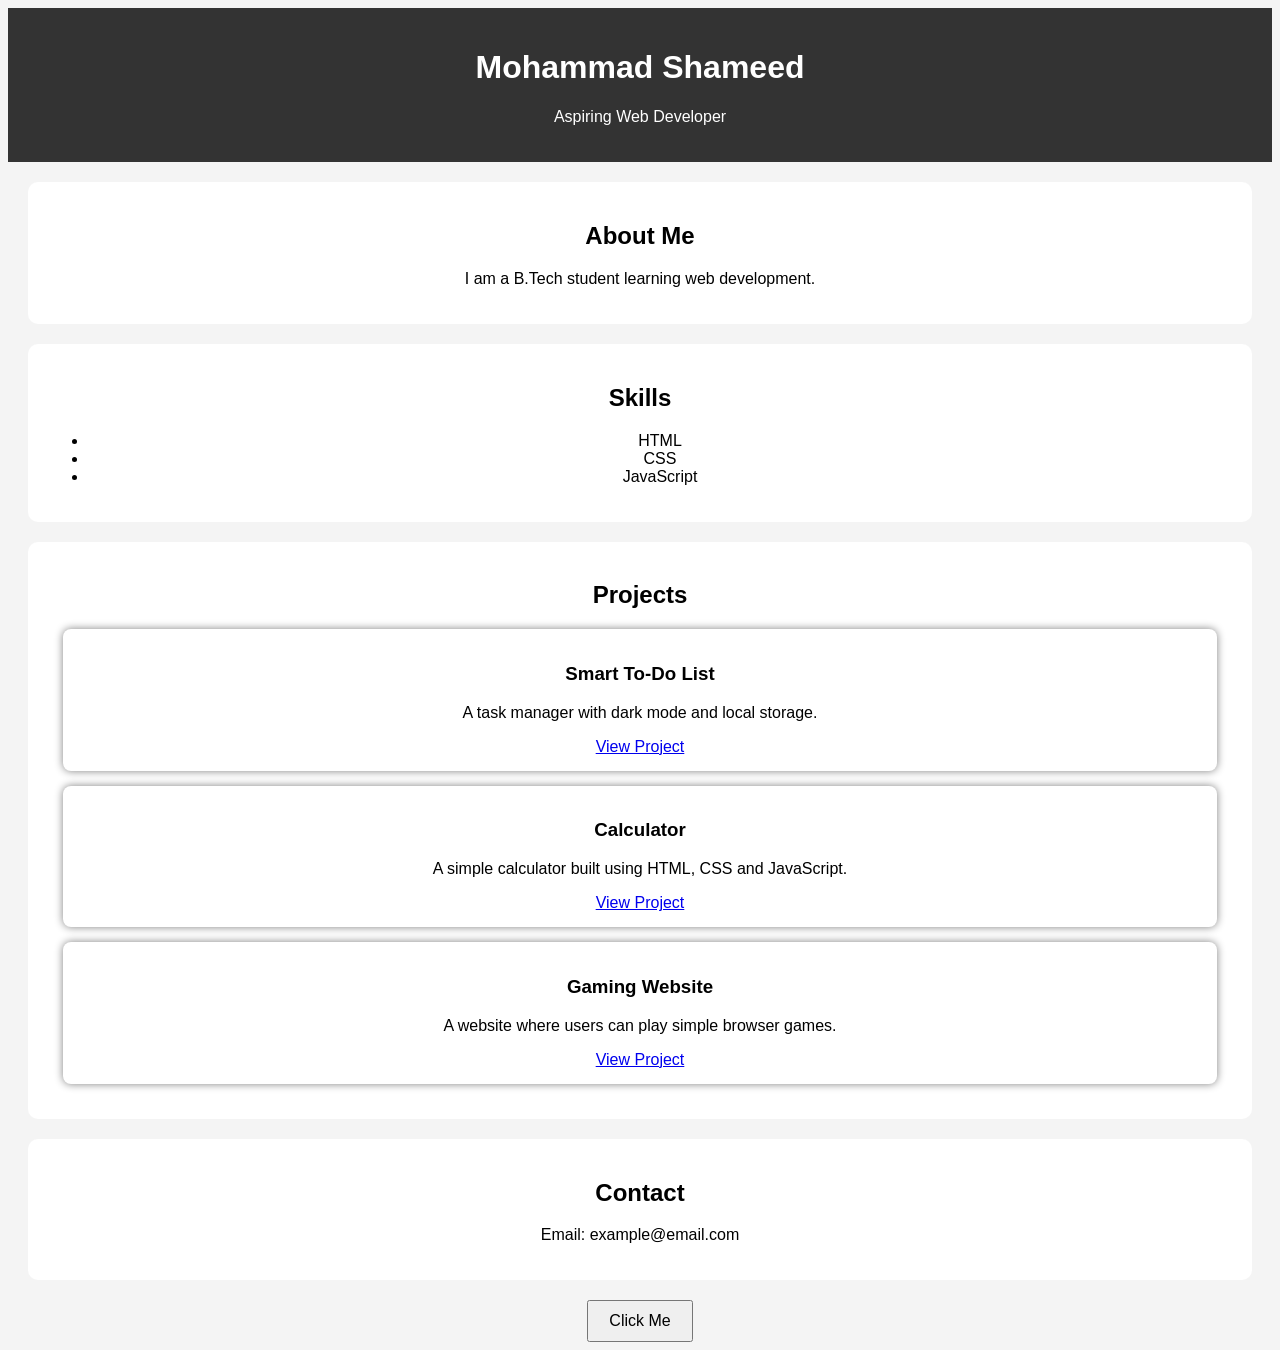
==== index.html @ bf5e6c95 "Add files via upload" ====
<!DOCTYPE html>
<html>
<head>
<title>My Portfolio</title>
<link rel="stylesheet" href="style.css">
</head>

<body>

<header>
<h1>Mohammad Shameed</h1>
<p>Aspiring Web Developer</p>
</header>

<section>
<h2>About Me</h2>
<p>I am a B.Tech student learning web development.</p>
</section>

<section>
<h2>Skills</h2>
<ul>
<li>HTML</li>
<li>CSS</li>
<li>JavaScript</li>
</ul>
</section>

<section>
<h2>Projects</h2>

<div class="project">
<h3>Smart To-Do List</h3>
<p>A task manager with dark mode and local storage.</p>
<a href="smart todo-list/index.html">View Project</a>
</div>

<div class="project">
<h3>Calculator</h3>
<p>A simple calculator built using HTML, CSS and JavaScript.</p>
<a href="#">View Project</a>
</div>

<div class="project">
<h3>Gaming Website</h3>
<p>A website where users can play simple browser games.</p>
<a href="#">View Project</a>
</div>

</section>

<section>
<h2>Contact</h2>
<p>Email: example@email.com</p>
</section>

<button onclick="message()">Click Me</button>

<script src="script.js"></script>

</body>
</html>
---- style.css ----
body{
font-family: Arial;
text-align: center;
background-color:#f4f4f4;
}

header{
background:#333;
color:white;
padding:20px;
}

section{
margin:20px;
padding:20px;
background:white;
border-radius:10px;
}

button{
padding:10px 20px;
font-size:16px;
}

.project{
background:white;
padding:15px;
margin:15px;
border-radius:8px;
box-shadow:0 0 8px gray;
}
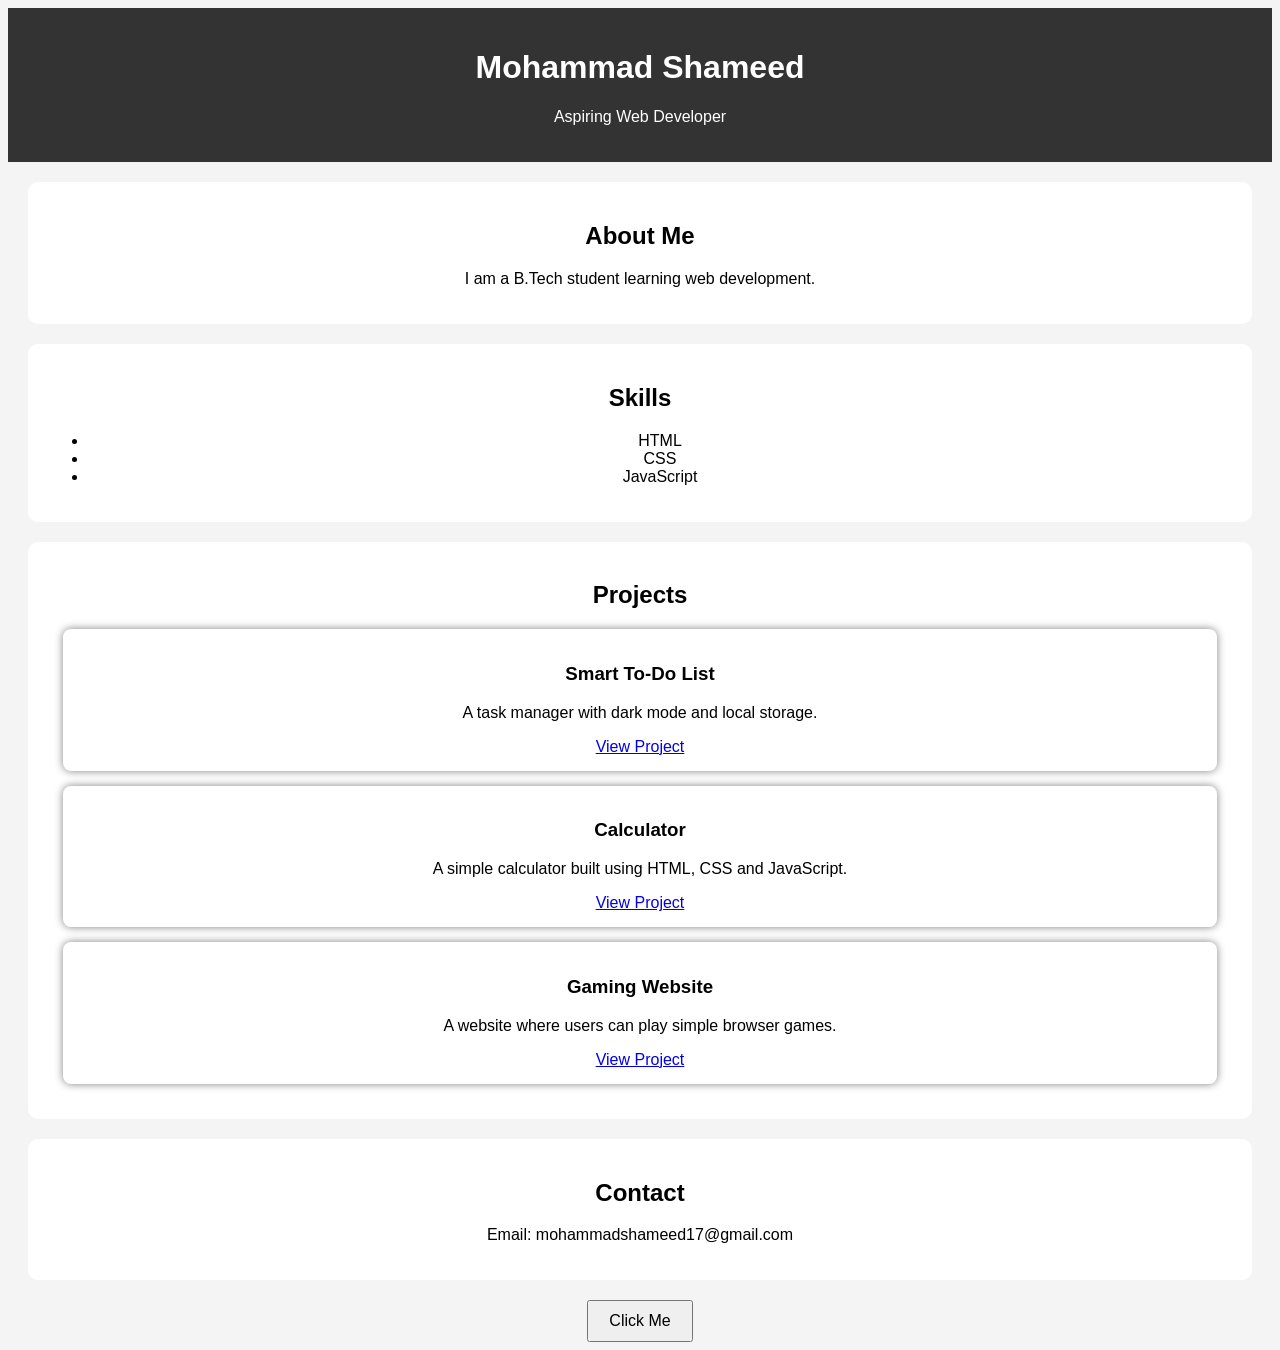
==== commit 9812a2c1: "Update index.html" ====
--- a/index.html
+++ b/index.html
@@ -51,7 +51,7 @@
 
 <section>
 <h2>Contact</h2>
-<p>Email: example@email.com</p>
+<p>Email: mohammadshameed17@gmail.com</p>
 </section>
 
 <button onclick="message()">Click Me</button>
@@ -59,4 +59,5 @@
 <script src="script.js"></script>
 
 </body>
-</html>+
+</html>
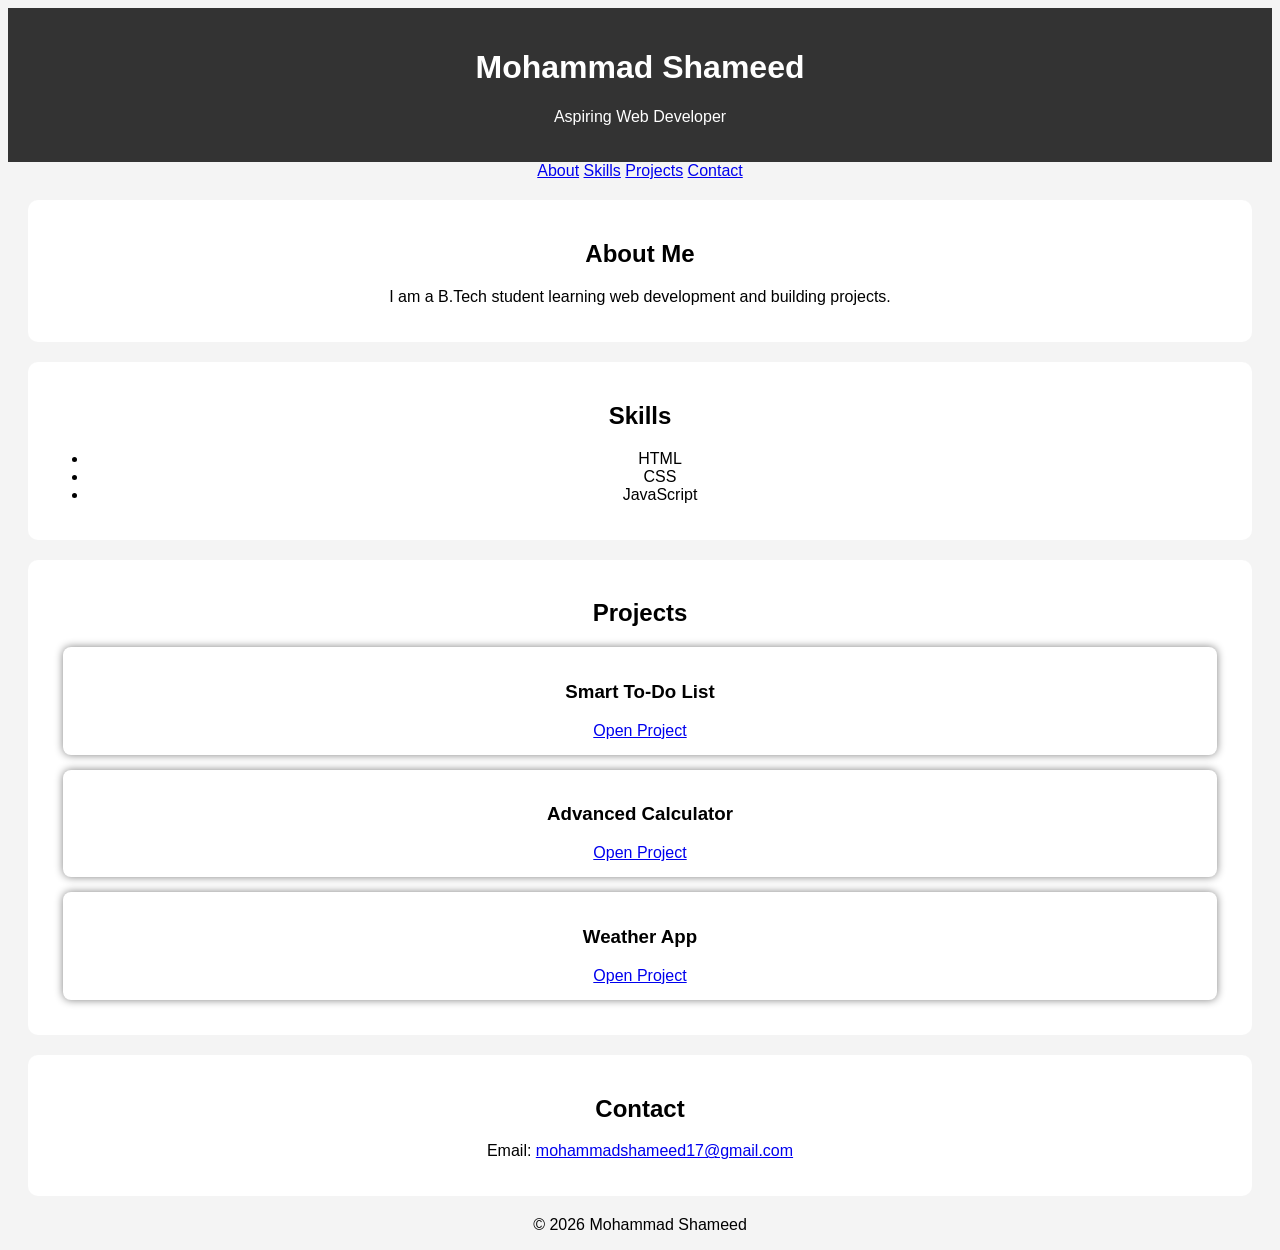
==== commit 5dd54052: "Update index.html" ====
--- a/index.html
+++ b/index.html
@@ -12,12 +12,19 @@
 <p>Aspiring Web Developer</p>
 </header>
 
-<section>
+<nav>
+<a href="#about">About</a>
+<a href="#skills">Skills</a>
+<a href="#projects">Projects</a>
+<a href="#contact">Contact</a>
+</nav>
+
+<section id="about">
 <h2>About Me</h2>
-<p>I am a B.Tech student learning web development.</p>
+<p>I am a B.Tech student learning web development and building projects.</p>
 </section>
 
-<section>
+<section id="skills">
 <h2>Skills</h2>
 <ul>
 <li>HTML</li>
@@ -26,38 +33,34 @@
 </ul>
 </section>
 
-<section>
+<section id="projects">
 <h2>Projects</h2>
 
 <div class="project">
 <h3>Smart To-Do List</h3>
-<p>A task manager with dark mode and local storage.</p>
-<a href="smart todo-list/index.html">View Project</a>
+<a href="smart todo-list/index.html">Open Project</a>
 </div>
 
 <div class="project">
-<h3>Calculator</h3>
-<p>A simple calculator built using HTML, CSS and JavaScript.</p>
-<a href="#">View Project</a>
+<h3>Advanced Calculator</h3>
+<a href="calculator/index.html">Open Project</a>
 </div>
 
 <div class="project">
-<h3>Gaming Website</h3>
-<p>A website where users can play simple browser games.</p>
-<a href="#">View Project</a>
+<h3>Weather App</h3>
+<a href="Weather App/index.html">Open Project</a>
 </div>
-
+ 
 </section>
 
-<section>
+<section id="contact">
 <h2>Contact</h2>
-<p>Email: mohammadshameed17@gmail.com</p>
+<p>Email: <a href="mailto:mohammadshameed17@gmail.com">mohammadshameed17@gmail.com</a></p>
 </section>
 
-<button onclick="message()">Click Me</button>
-
-<script src="script.js"></script>
+<footer>
+<p>© 2026 Mohammad Shameed</p>
+</footer>
 
 </body>
-
 </html>
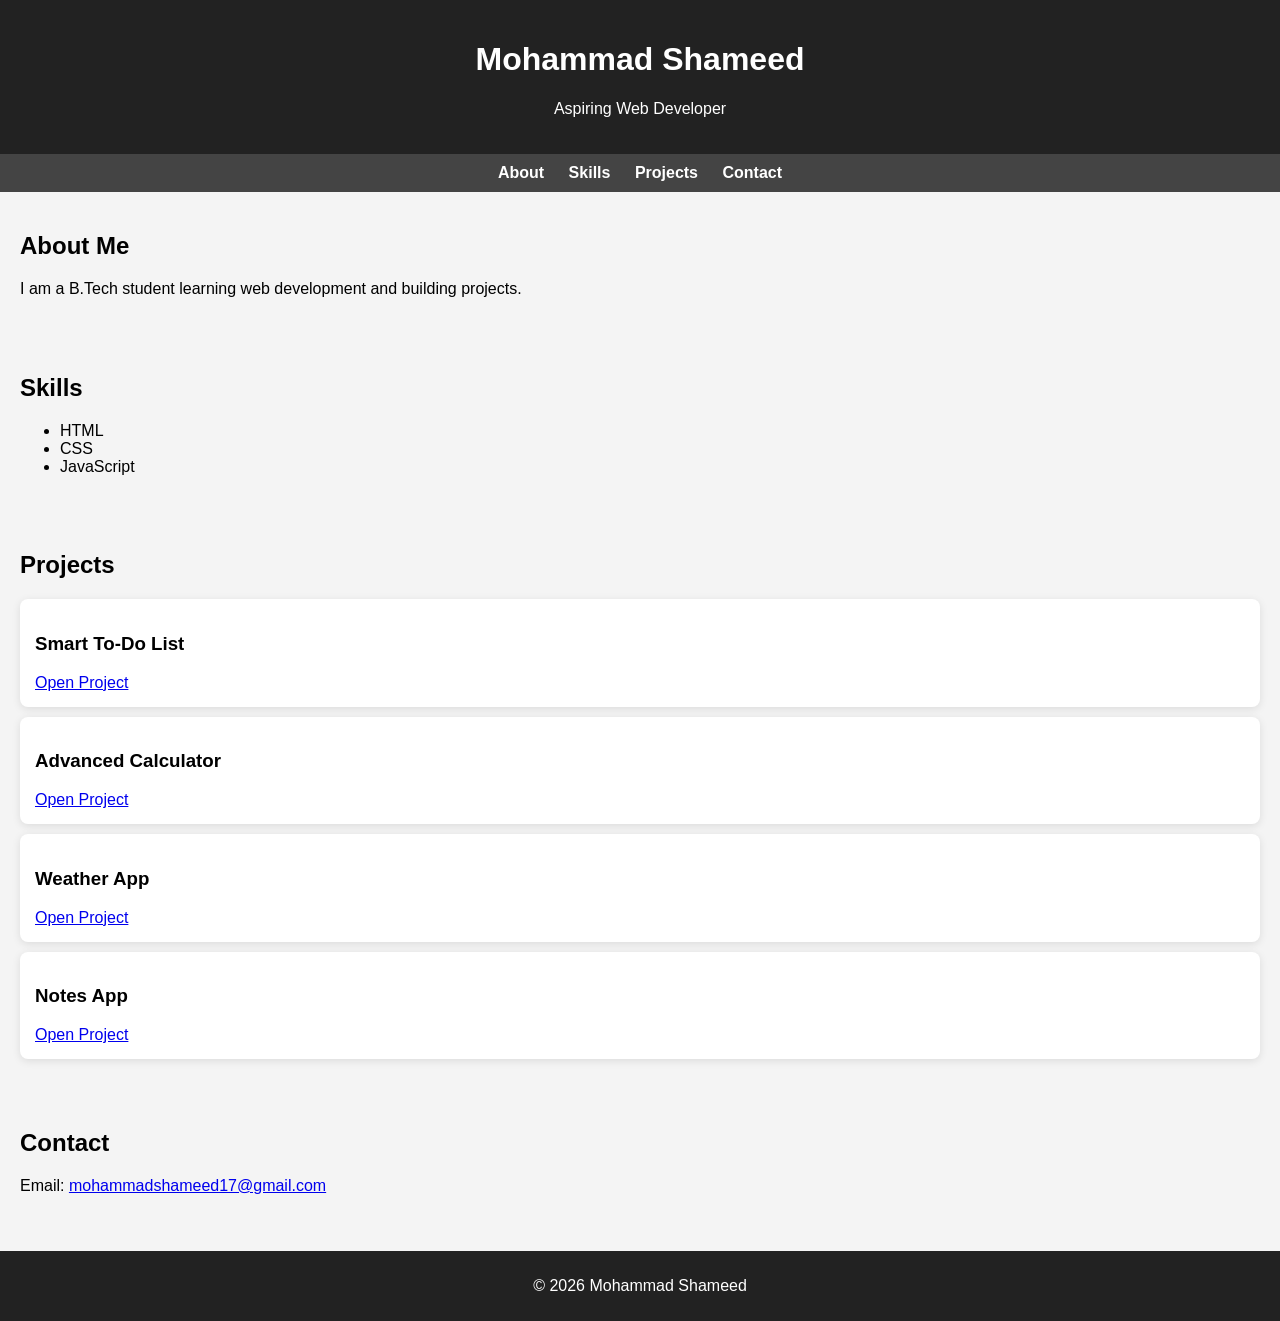
==== commit 4602fb0a: "Update index.html" ====
--- a/index.html
+++ b/index.html
@@ -51,6 +51,11 @@
 <a href="Weather App/index.html">Open Project</a>
 </div>
  
+<div class="project">
+<h3>Notes App</h3>
+<a href="Notes App/index.html">Open Project</a>
+</div>
+
 </section>
 
 <section id="contact">
--- a/style.css
+++ b/style.css
@@ -1,31 +1,45 @@
 body{
-font-family: Arial;
-text-align: center;
-background-color:#f4f4f4;
+font-family:Arial;
+margin:0;
+background:#f4f4f4;
 }
 
 header{
-background:#333;
+background:#222;
 color:white;
+text-align:center;
 padding:20px;
 }
 
-section{
-margin:20px;
-padding:20px;
-background:white;
-border-radius:10px;
+nav{
+background:#444;
+text-align:center;
+padding:10px;
 }
 
-button{
-padding:10px 20px;
-font-size:16px;
+nav a{
+color:white;
+margin:10px;
+text-decoration:none;
+font-weight:bold;
+}
+
+section{
+padding:20px;
 }
 
 .project{
 background:white;
 padding:15px;
-margin:15px;
+margin:10px 0;
 border-radius:8px;
-box-shadow:0 0 8px gray;
-}+box-shadow:0 2px 8px rgba(0,0,0,0.1);
+}
+
+footer{
+background:#222;
+color:white;
+text-align:center;
+padding:10px;
+margin-top:20px;
+}
